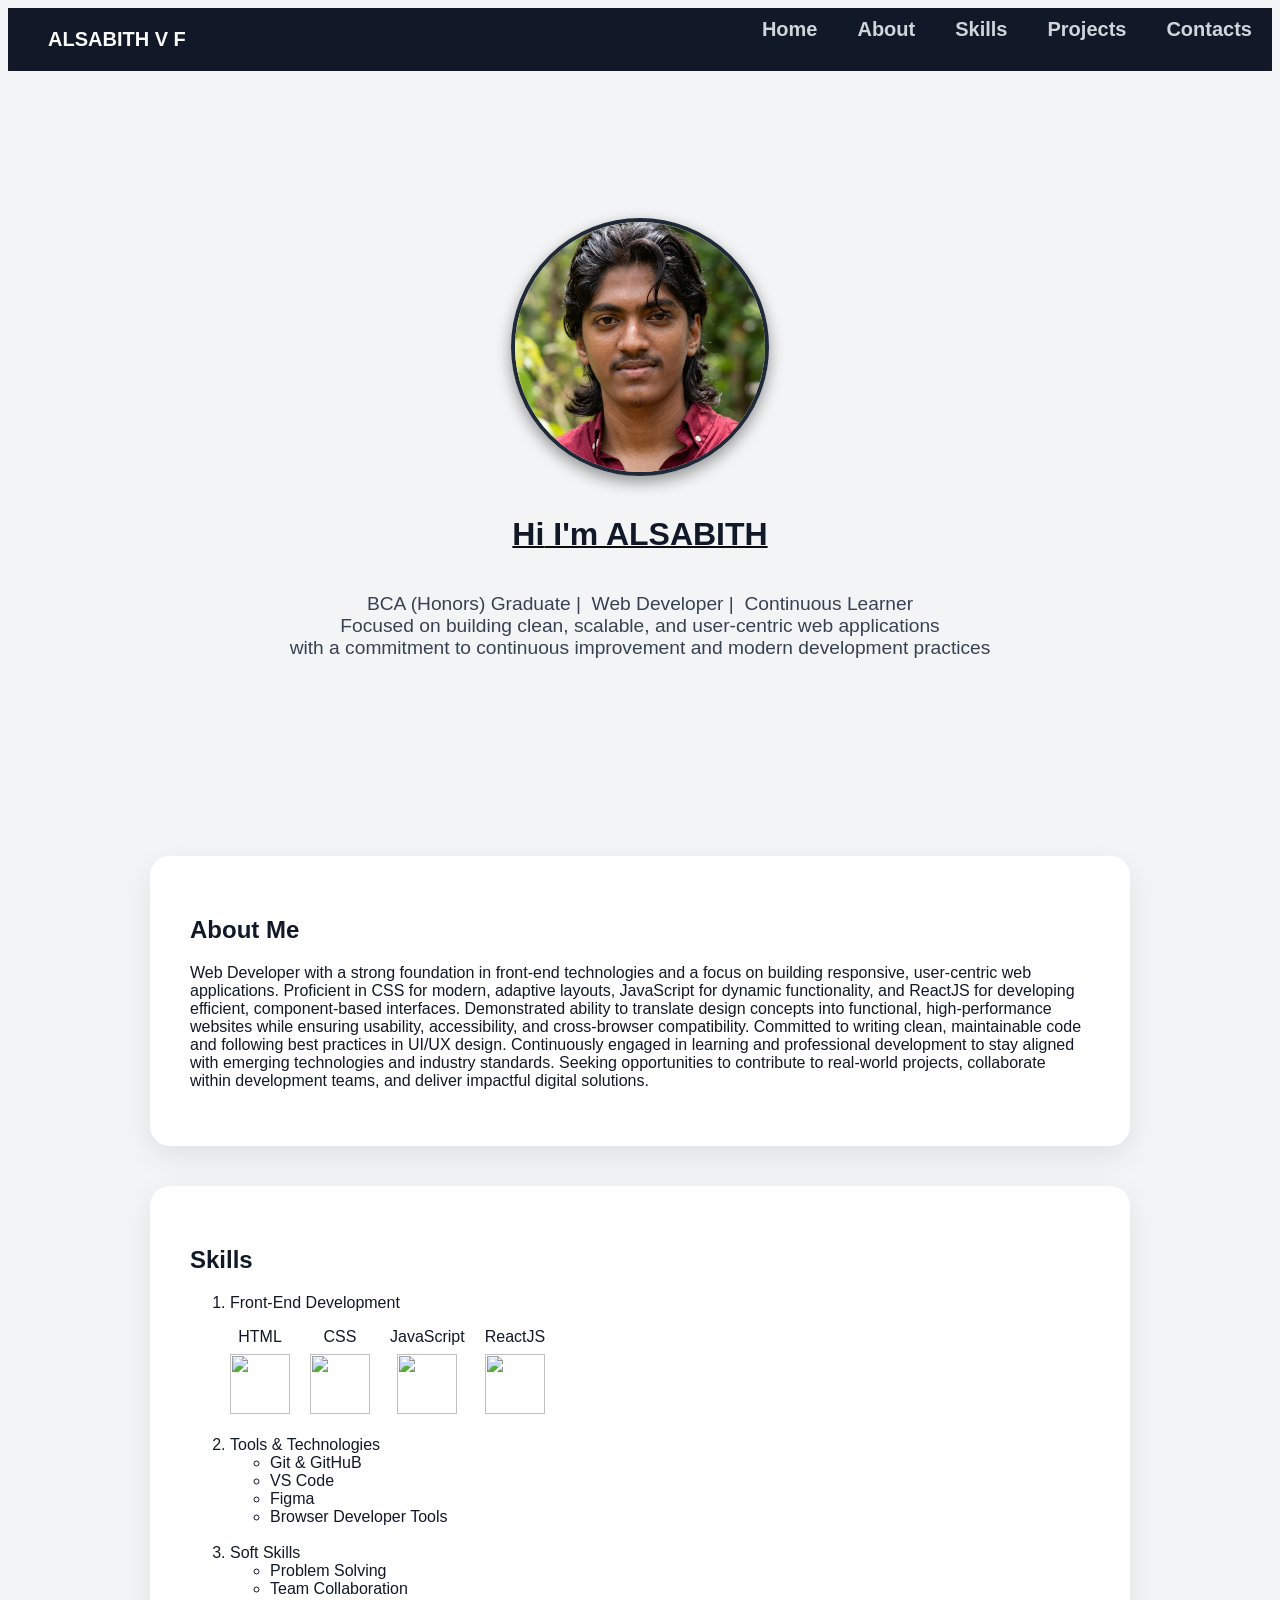
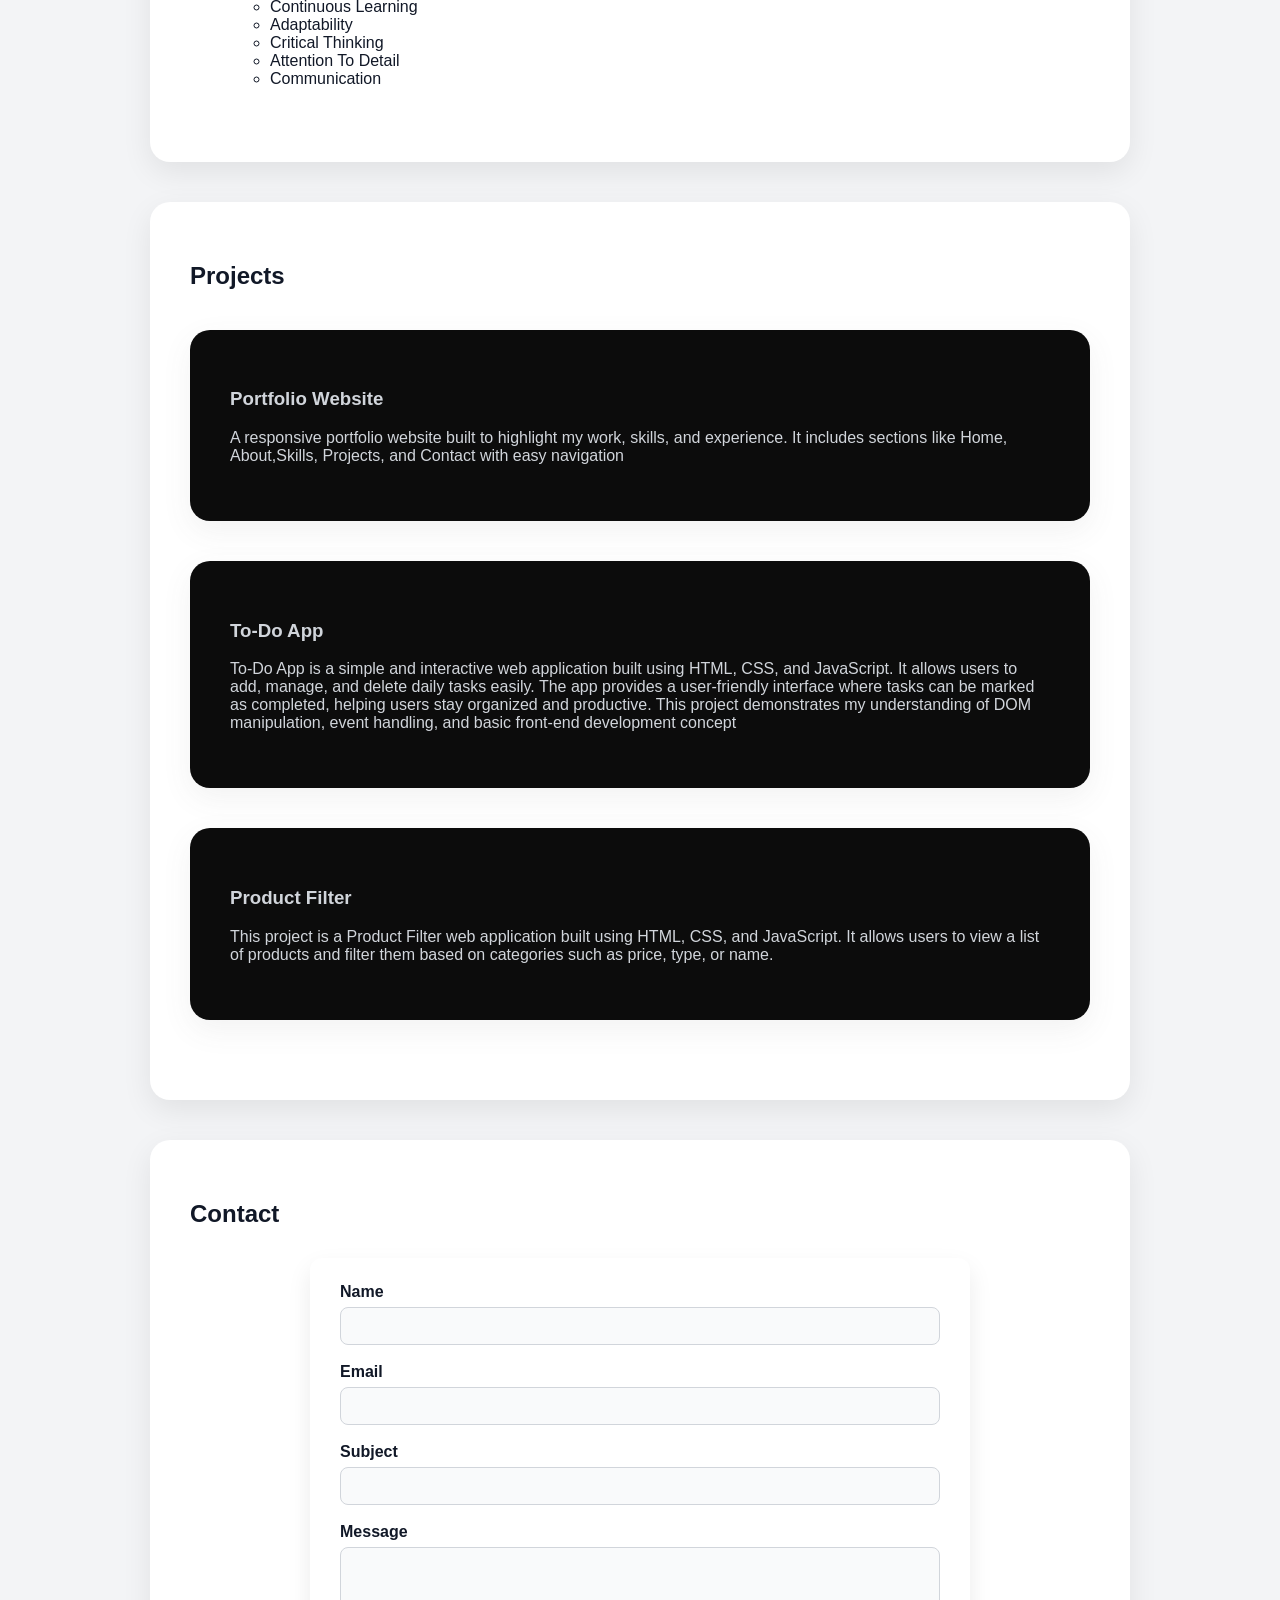
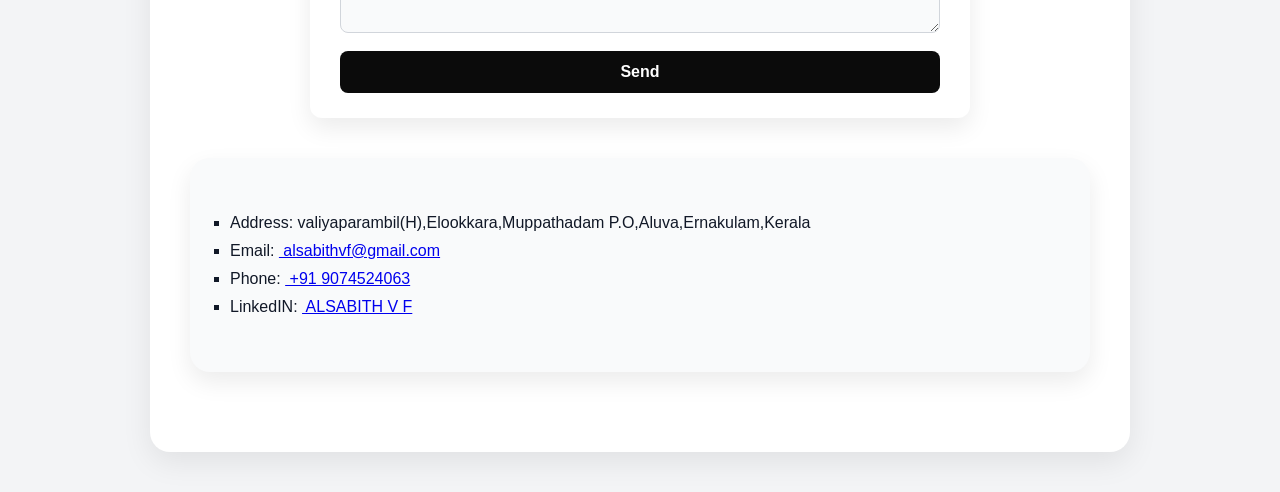
==== portfolio.html @ d2bcddee "initial commit" ====
<!DOCTYPE html>
<html lang="en">
<head>
    <meta charset="UTF-8">
    <meta name="viewport" content="width=device-width, initial-scale=1.0">
    <title>Portfolio</title>
    <link rel="stylesheet" href="portfoliostyle.css">
    <script type="text/javascript"
        src="https://cdn.jsdelivr.net/npm/@emailjs/browser@4/dist/email.min.js">
    </script>
    <script type="text/javascript">
        (function(){
            emailjs.init({
            publicKey: "qShJWfBOkMsNW1lnt",
        });
        })();
    </script>
</head>
<body>

    <div class="nav-bar">
        <a href="#home" class="nav-card">
        <span class="navname">ALSABITH V F</span>
        </a>
        <div class="hamburger" id="hamburger">&#9776;</div>
        <div class="nav-links" id="navLinks">
         <a href="#home" class="nav-card">
          <span>Home</span>
        </a>
        <a href="#about" class="nav-card">
          <span>About</span>
        </a>
          <a href="#Skills" class="nav-card">
          <span>Skills</span>
        </a>
        <a href="#projects" class="nav-card">
          <span>Projects</span>
        </a>
        <a href="#contact" class="nav-card">
          <span>Contacts</span>
        </a>
        </div>
      </div>
      <section id="home">
    <div id="photo">
        <img src="profile.jpeg" id="img">
    </div>
    <div class="name">
      <span class="wave">Hi</span>&nbsp;I'm ALSABITH
    </div>
    <p class="tagline">
        BCA (Honors) Graduate&nbsp;|&nbsp; Web Developer&nbsp;|&nbsp; Continuous Learner<br/>
        Focused on building clean, scalable, and user-centric web applications<br class="br-desktop" />
        with a commitment to continuous improvement and modern development practices
    </p>
    </section>
    <section id="about">
        <h2>About Me</h2>
        <p>Web Developer with a strong foundation in front-end technologies and a focus on building responsive, user-centric web applications. Proficient in CSS for modern, adaptive layouts, JavaScript for dynamic functionality, and ReactJS for developing efficient, component-based interfaces. Demonstrated ability to translate design concepts into functional, high-performance websites while ensuring usability, accessibility, and cross-browser compatibility. Committed to writing clean, maintainable code and following best practices in UI/UX design. Continuously engaged in learning and professional development to stay aligned with emerging technologies and industry standards. Seeking opportunities to contribute to real-world projects, collaborate within development teams, and deliver impactful digital solutions.</p>
    </section>
      <section id="Skills">
        <h2>Skills</h2>
        <ol>
            <li>Front-End Development</li>
            <div class="skills-container">
                <div class="skills">
                    <p>HTML</p>
                    <img src="https://static.vecteezy.com/system/resources/previews/012/697/299/non_2x/stylized-3d-html-logo-design-free-png.png">
                </div>
                <div class="skills">
                    <p>CSS</p>
                    <img src="https://encrypted-tbn0.gstatic.com/images?q=tbn:ANd9GcSCbZF9xNA72Eos1PqJ8TDmHROUqL6OawkQHA&s">
                </div>
                <div class="skills">
                    <p>JavaScript</p>
                    <img src="https://static.vecteezy.com/system/resources/previews/012/697/298/non_2x/3d-javascript-logo-design-free-png.png">
                </div>
                <div class="skills">
                    <p>ReactJS</p>
                    <img src="https://cdn3d.iconscout.com/3d/free/thumb/free-react-native-logo-3d-icon-png-download-4642743.png">
                </div>
            </div><br>
            <li>Tools & Technologies</li>
            <ul>
                <li>Git & GitHuB</li>
                  <li>VS Code</li>
                <li>Figma</li>
                <li>Browser Developer Tools</li><br>
            </ul>
            <li>Soft Skills</li>
            <ul>
                 <li>Problem Solving</li>
                  <li>Team Collaboration</li>
                <li>Continuous Learning</li>
                <li>Adaptability</li>
                 <li>Critical Thinking</li>
                  <li>Attention To Detail</li>
                <li>Communication</li><br>
            </ul>
        </ol>
      </section>
      <section id="projects">
        <h2>Projects</h2>
        <div id="project1">
            <h3>Portfolio Website</h3>
            <p>A responsive portfolio website built to highlight my work, skills, and experience. It includes sections like Home, About,Skills, Projects, and Contact with easy navigation</p>
        </div>
        <div id="project2">
            <h3>To-Do App</h3>
            <p>To-Do App is a simple and interactive web application built using HTML, CSS, and JavaScript. It allows users to add, manage, and delete daily tasks easily. The app provides a user-friendly interface where tasks can be marked as completed, helping users stay organized and productive. This project demonstrates my understanding of DOM manipulation, event handling, and basic front-end development concept</p>
        </div>
        <div id="project3">
            <h3>Product Filter</h3>
            <p>This project is a Product Filter web application built using HTML, CSS, and JavaScript. It allows users to view a list of products and filter them based on categories such as price, type, or name.</p>
        </div>
      </section>
      <section id="contact">
        <h2>Contact</h2>
        <form onsubmit="sendMail(event)">
            <div class="form-group">
                <label for="name">Name</label>
                <input type="text" id="name" name="name" required>
            </div>

            <div class="form-group">
                <label for="email">Email</label>
                <input type="email" id="email" name="email" required>
            </div>

            <div class="form-group">
                <label for="subject">Subject</label>
                <input type="text" id="subject" name="subject" required>
            </div>

            <div class="form-group">
                <label for="message">Message</label>
                <textarea id="message" name="message" rows="4" required></textarea>
            </div>

            <button type="submit">Send</button>
        </form>
        <div class="footer">
            <ul>
                <li>Address:&nbsp;valiyaparambil(H),Elookkara,Muppathadam P.O,Aluva,Ernakulam,Kerala</li>
                <li>Email:&nbsp;<a href="mailto:alsabithvf@gmail.com">  alsabithvf@gmail.com</a></li>
                <li>Phone:&nbsp;<a href="+91 9074524063">  +91 9074524063</a></li>
                <li>LinkedIN:&nbsp;<a href="https://www.linkedin.com/in/alsabithvf2005"> ALSABITH V F</a></li>
            </ul>
        </div>
    </section>

    <script>
        const hamburger = document.getElementById("hamburger");
        const navLinks = document.getElementById("navLinks");

        hamburger.addEventListener("click", () => {
        navLinks.classList.toggle("active");
        });
    </script>
<script src="mail.js"></script>
</body>
</html>
---- portfoliostyle.css ----
#img {
  width: 250px;
  height: 250px;
  object-fit: cover;
  border-radius: 50%;
  border: 4px solid #1f2937;
  box-shadow: 0 6px 15px rgba(0,0,0,0.4);
  display: block;
  margin: 20px auto;
}
#img:hover{
  transform: scale(1.1);
  cursor: pointer;
  transition: 0.3s;
}

.tagline{
  text-align: center;
  font-size:1.2rem;
  color:#374151;
  margin-bottom: 30px;
}

.name{
  text-align: center;
  margin: 20px 0;
  font-size: 2rem;
  font-weight: bold;
  color: #111827;
  text-decoration: underline;
  text-decoration-color: #0c0c0c;
  text-decoration-thickness: 2px;
}

.nav-bar{
    display: flex;
    justify-content: space-between;
    gap:10px;
    width:100%;
    font-weight: bold;
    font-size: 20px;
    top:0;
    background: #111827;
    position:sticky;
    color: #f9fafb;
}

.nav-links {
  display: flex;
}

.navname{
    font-weight: bold;
    font-size: 20px;
    padding: 10px 20px;
    color: #f9fafb;
}

.nav-card{
    display: flex;
    gap: 20px;
    padding: 10px 20px;
    text-decoration: none;
    color: #d1d5db;
    transition: 0.3s;
}

.nav-card:hover{
    color: #4b4c4e;
}
.navname:hover{
  color:#4b4c4e;
  cursor:pointer;
}
#about{
    max-width: 600px;
    margin: 0 auto;
    padding: 20px;
    background-color: #ffffff;
    border-radius: 10px;
    box-shadow: 0 5px 15px rgba(0, 0, 0, 0.1);
}

body{
  background-color:#f3f4f6;
  font-family: 'Segoe UI', Tahoma, Geneva, Verdana, sans-serif;
  color:#111827;
}

section{
  padding:80px 10%;
}

#about,#Skills, #projects, #contact {
  background: #ffffff;
  margin: 40px auto;
  border-radius: 20px;
  padding: 40px;
  max-width: 900px;
  box-shadow: 0 10px 30px rgba(0,0,0,0.08);
}

#home{
  height: 65vh;
  display: flex;
  flex-direction: column;
  justify-content: center;
  align-items: center;
  text-align: center;
}

#project1,#project2,#project3{
  background: #0c0c0c;
  margin: 40px auto;
  border-radius: 20px;
  padding: 40px;
  max-width: 900px;
  box-shadow: 0 10px 30px rgba(93, 92, 92, 0.08);
  color: #d1d5db;
}
#projects div:hover {
  background:#3c3c3c;
  box-shadow: 0 10px 25px rgba(0,0,0,0.08);
  transform: translateY(-3px);
  transition: 0.3s;
  cursor: pointer;
}

html{
  scroll-behavior: smooth;
}

#home {
  animation: zoomFade 1s ease-in-out;
}

@keyframes zoomFade {
  from {
    opacity: 0;
    transform: scale(0.8);
  }
  to {
    opacity: 1;
    transform: scale(1);
  }
}
.footer{
  background: #f9fafb;
  margin: 40px auto;
  border-radius: 20px;
  padding: 40px;
  max-width: 900px;
  box-shadow: 0 10px 25px rgba(0,0,0,0.08);
}
.footer ul {
  list-style: square;
  padding: 0;
}

.footer li {
  margin-bottom: 10px;
}

/*Form Styling*/
form {
  max-width: 600px;
  margin: 30px auto;
  padding: 25px 30px;
  background: #ffffff;
  border-radius: 12px;
  box-shadow: 0 10px 25px rgba(0,0,0,0.08);
}

.form-group {
  display: flex;
  flex-direction: column;
  margin-bottom: 18px;
}

.form-group label {
  font-weight: 600;
  margin-bottom: 6px;
  color: #111827;
}

.form-group input,
.form-group textarea {
  padding: 10px 12px;
  border: 1px solid #d1d5db;
  border-radius: 8px;
  font-size: 14px;
  outline: none;
  transition: all 0.3s ease;
  background: #f9fafb;
}

.form-group input:focus,
.form-group textarea:focus {
  border-color: #3b82f6;
  background: #ffffff;
  box-shadow: 0 0 0 2px rgba(59,130,246,0.2);
}

button {
  width: 100%;
  padding: 12px;
  background: #0b0b0b;
  color: #ffffff;
  font-size: 16px;
  font-weight: 600;
  border: none;
  border-radius: 8px;
  cursor: pointer;
  transition: all 0.3s ease;
}

button:hover {
  background: #3a3b3c;
  transform: translateY(-1px);
}

button:active {
  transform: scale(0.98);
}


/*hamburger menu*/
.hamburger {
  display: none;
  font-size: 28px;
  cursor: pointer;
  padding: 10px 20px;
  color: #f9fafb;
}

@media (max-width: 768px) {

  .hamburger {
    display: block;
    margin-left: auto;
  }

  .nav-links {
   display: none;
    flex-direction: column;
    width: 100%;
    background: #111827;
    position: absolute;
    top: 60px;
    left: 0;
  }
  .nav-links.active {
    display: flex;
  }

  .nav-card {
    width: 100%;
    padding: 15px;
    border-top: 1px solid #374151;
  }

  .nav-bar {
    flex-direction: row;
    align-items: center;
  }
}

/*Skills Image*/
.skills img {
  width: 60px;
  height: 60px;
  object-fit: contain;
  transition: transform 0.3s ease;
}
.skills {
  text-align: center;
}

.skills p {
  margin-bottom: 8px;
}

.skills img:hover {
  transform: scale(1.2);
}

.skills-container {
  display: flex;
  gap: 20px;
  flex-wrap: wrap;
  justify-content: left;
}
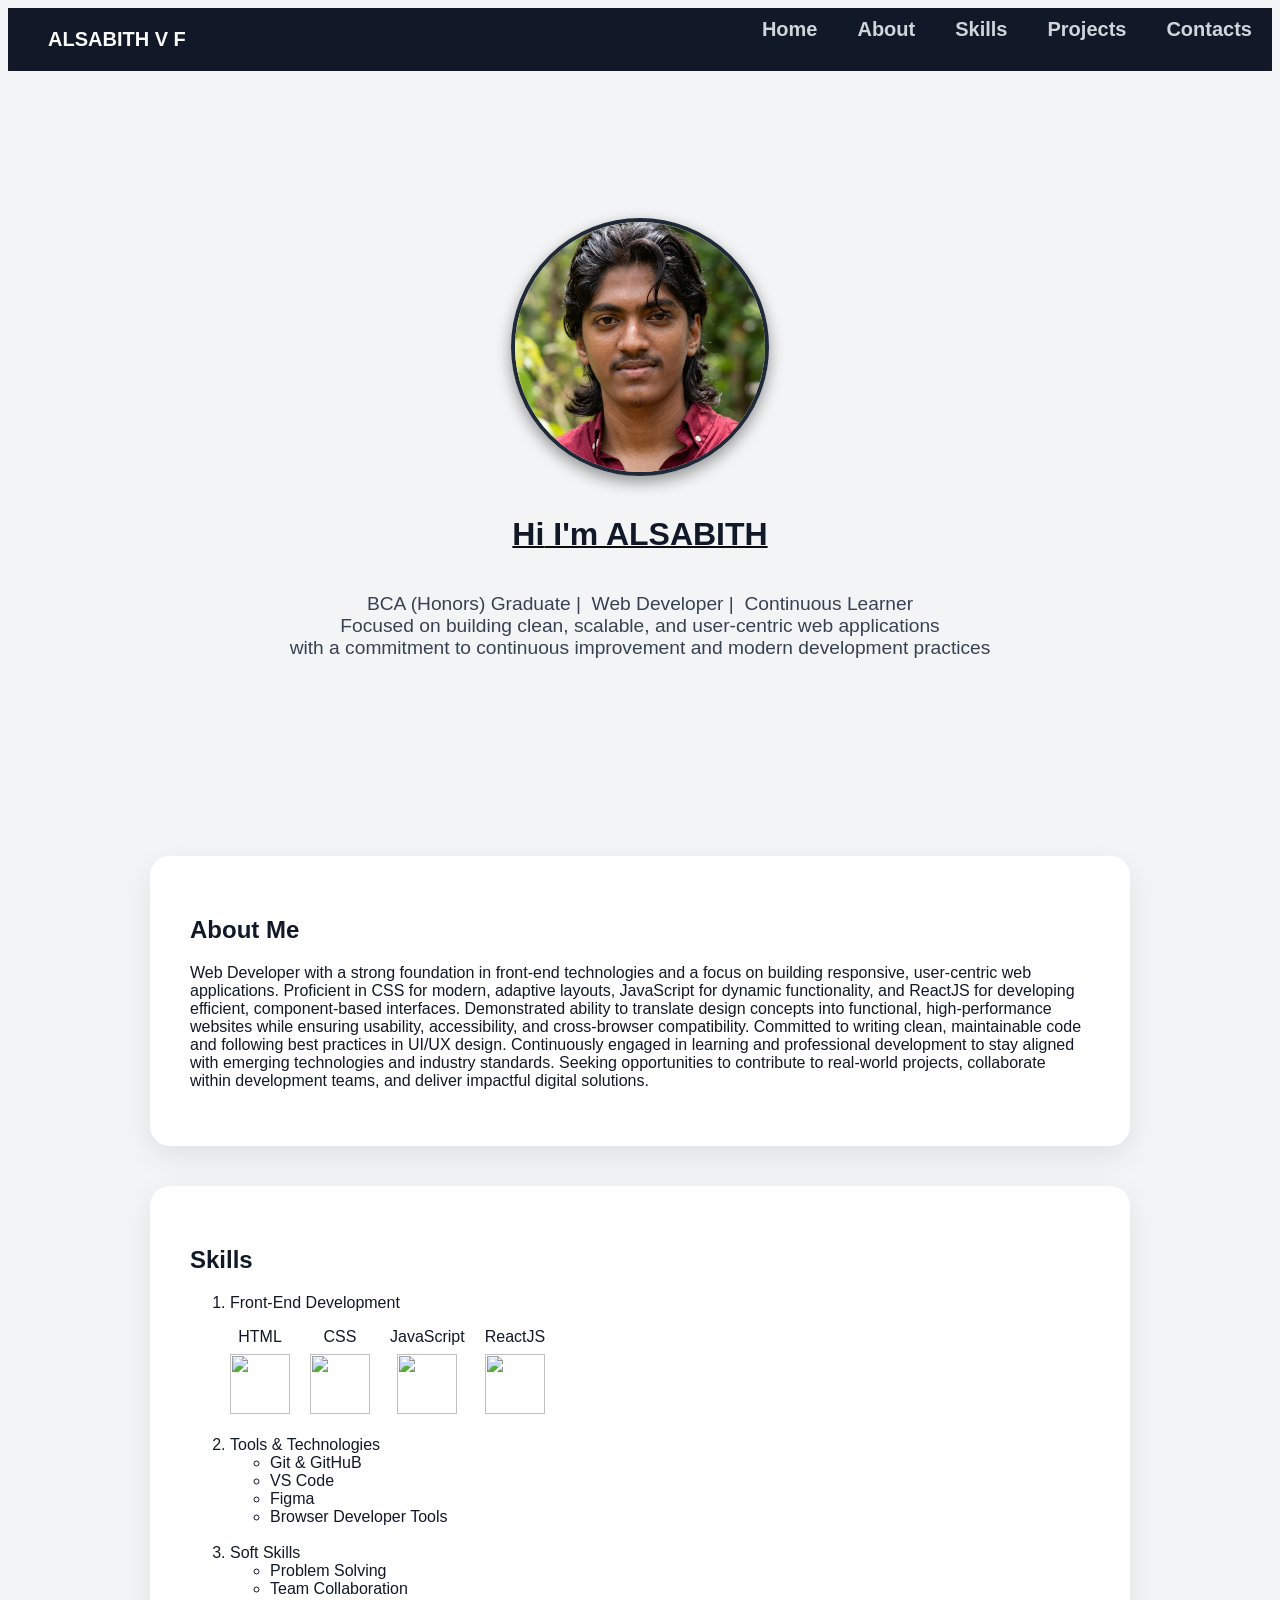
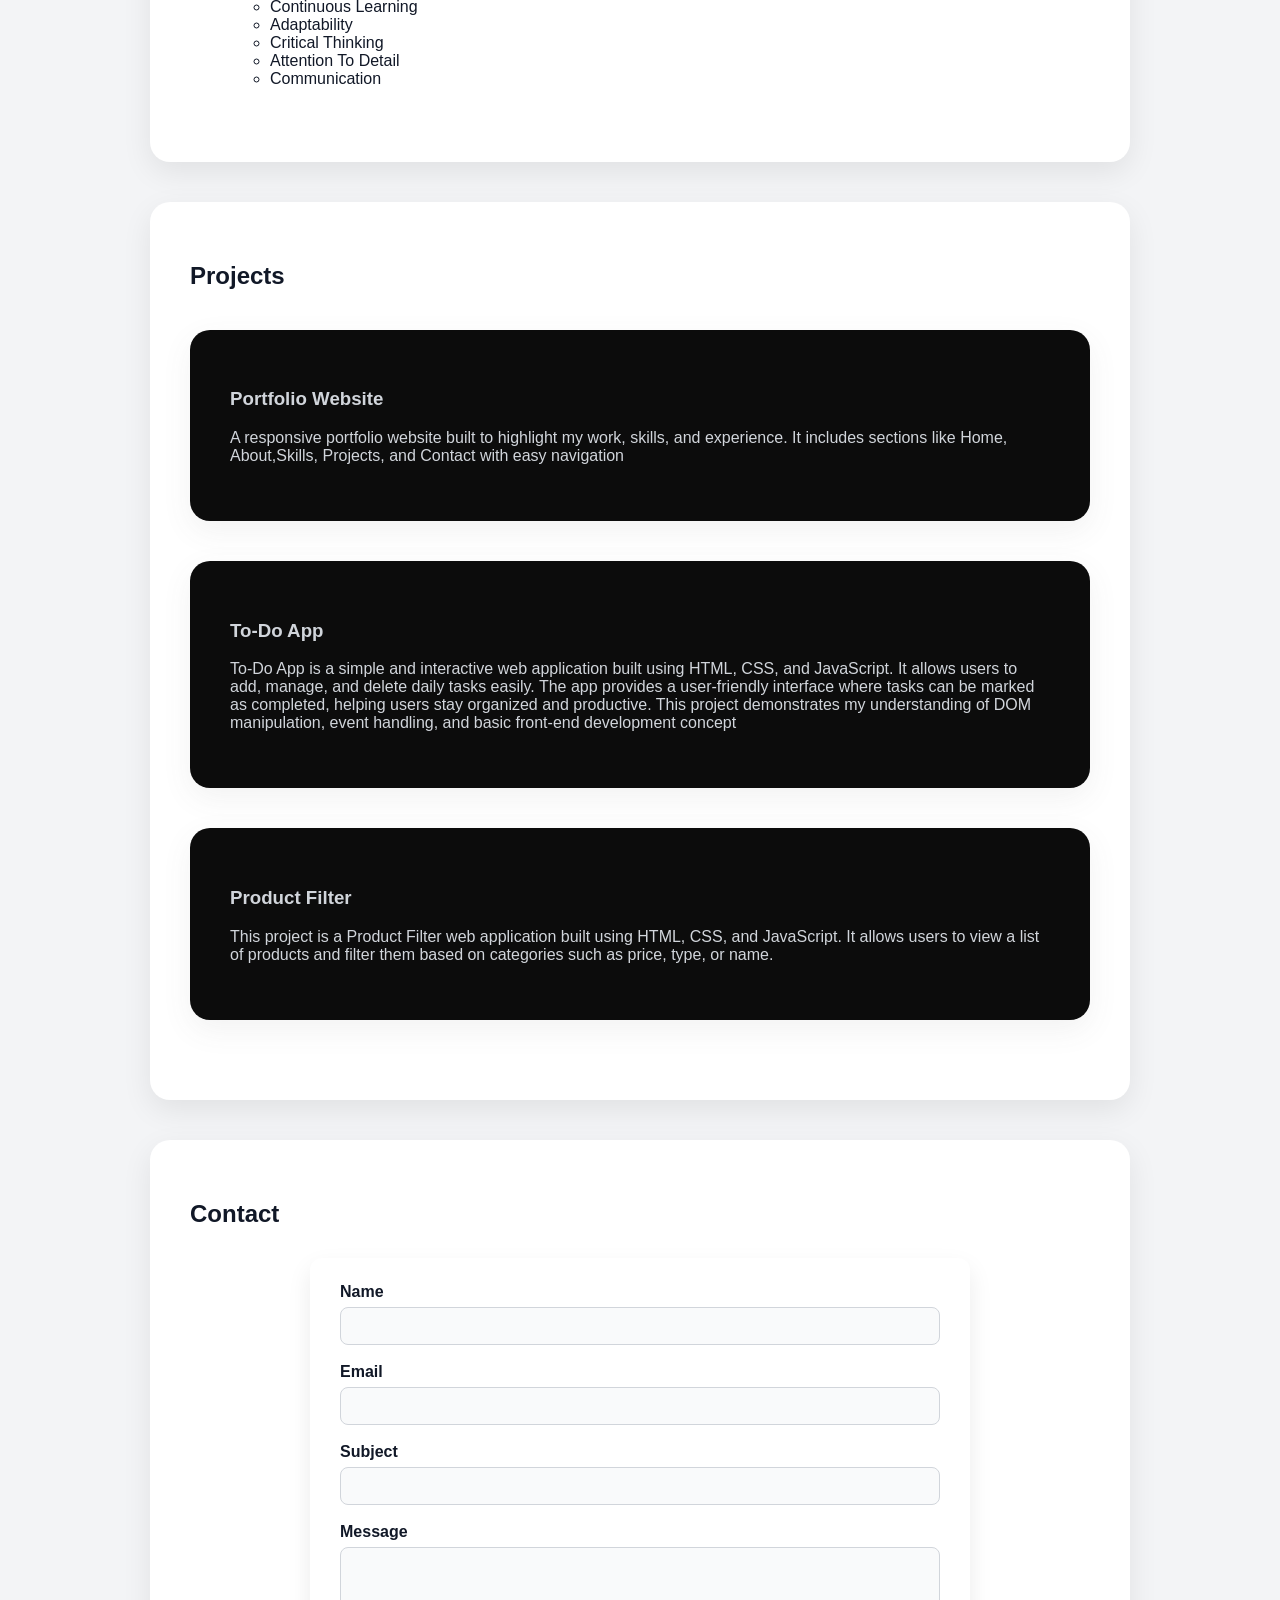
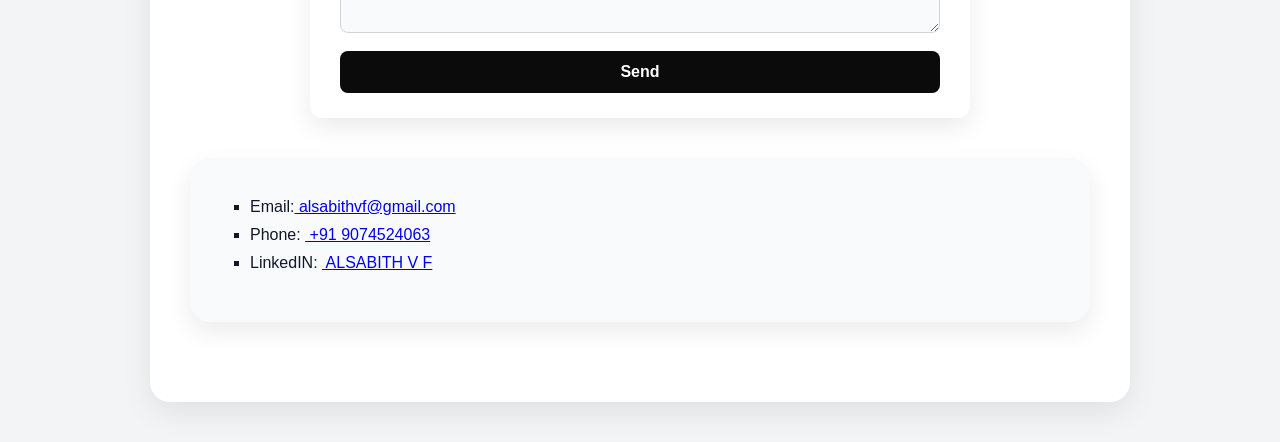
==== commit a01b715e: "initial commit" ====
--- a/portfolio.html
+++ b/portfolio.html
@@ -3,8 +3,9 @@
 <head>
     <meta charset="UTF-8">
     <meta name="viewport" content="width=device-width, initial-scale=1.0">
-    <title>Portfolio</title>
+    <title>ALSABITH V F</title>
     <link rel="stylesheet" href="portfoliostyle.css">
+    <link rel="icon" type="image/svg+xml" href="favicon.svg">
     <script type="text/javascript"
         src="https://cdn.jsdelivr.net/npm/@emailjs/browser@4/dist/email.min.js">
     </script>
@@ -141,8 +142,7 @@
         </form>
         <div class="footer">
             <ul>
-                <li>Address:&nbsp;valiyaparambil(H),Elookkara,Muppathadam P.O,Aluva,Ernakulam,Kerala</li>
-                <li>Email:&nbsp;<a href="mailto:alsabithvf@gmail.com">  alsabithvf@gmail.com</a></li>
+                <li>Email:<a href="mailto:alsabithvf@gmail.com">  alsabithvf@gmail.com</a></li>
                 <li>Phone:&nbsp;<a href="+91 9074524063">  +91 9074524063</a></li>
                 <li>LinkedIN:&nbsp;<a href="https://www.linkedin.com/in/alsabithvf2005"> ALSABITH V F</a></li>
             </ul>
--- a/portfoliostyle.css
+++ b/portfoliostyle.css
@@ -144,7 +144,7 @@
     transform: scale(1);
   }
 }
-.footer{
+.footer {
   background: #f9fafb;
   margin: 40px auto;
   border-radius: 20px;
@@ -152,13 +152,35 @@
   max-width: 900px;
   box-shadow: 0 10px 25px rgba(0,0,0,0.08);
 }
+
 .footer ul {
   list-style: square;
-  padding: 0;
+  padding-left: 20px;
+  margin: 0;
 }
 
 .footer li {
   margin-bottom: 10px;
+  word-break: break-word;
+}
+
+.footer a {
+  word-break: break-all;
+}
+
+@media (max-width: 600px) {
+  .footer {
+    padding: 20px;
+    margin: 20px 10px;
+  }
+
+  .footer ul {
+    padding-left: 16px;
+  }
+
+  .footer li {
+    font-size: 14px;
+  }
 }
 
 /*Form Styling*/
